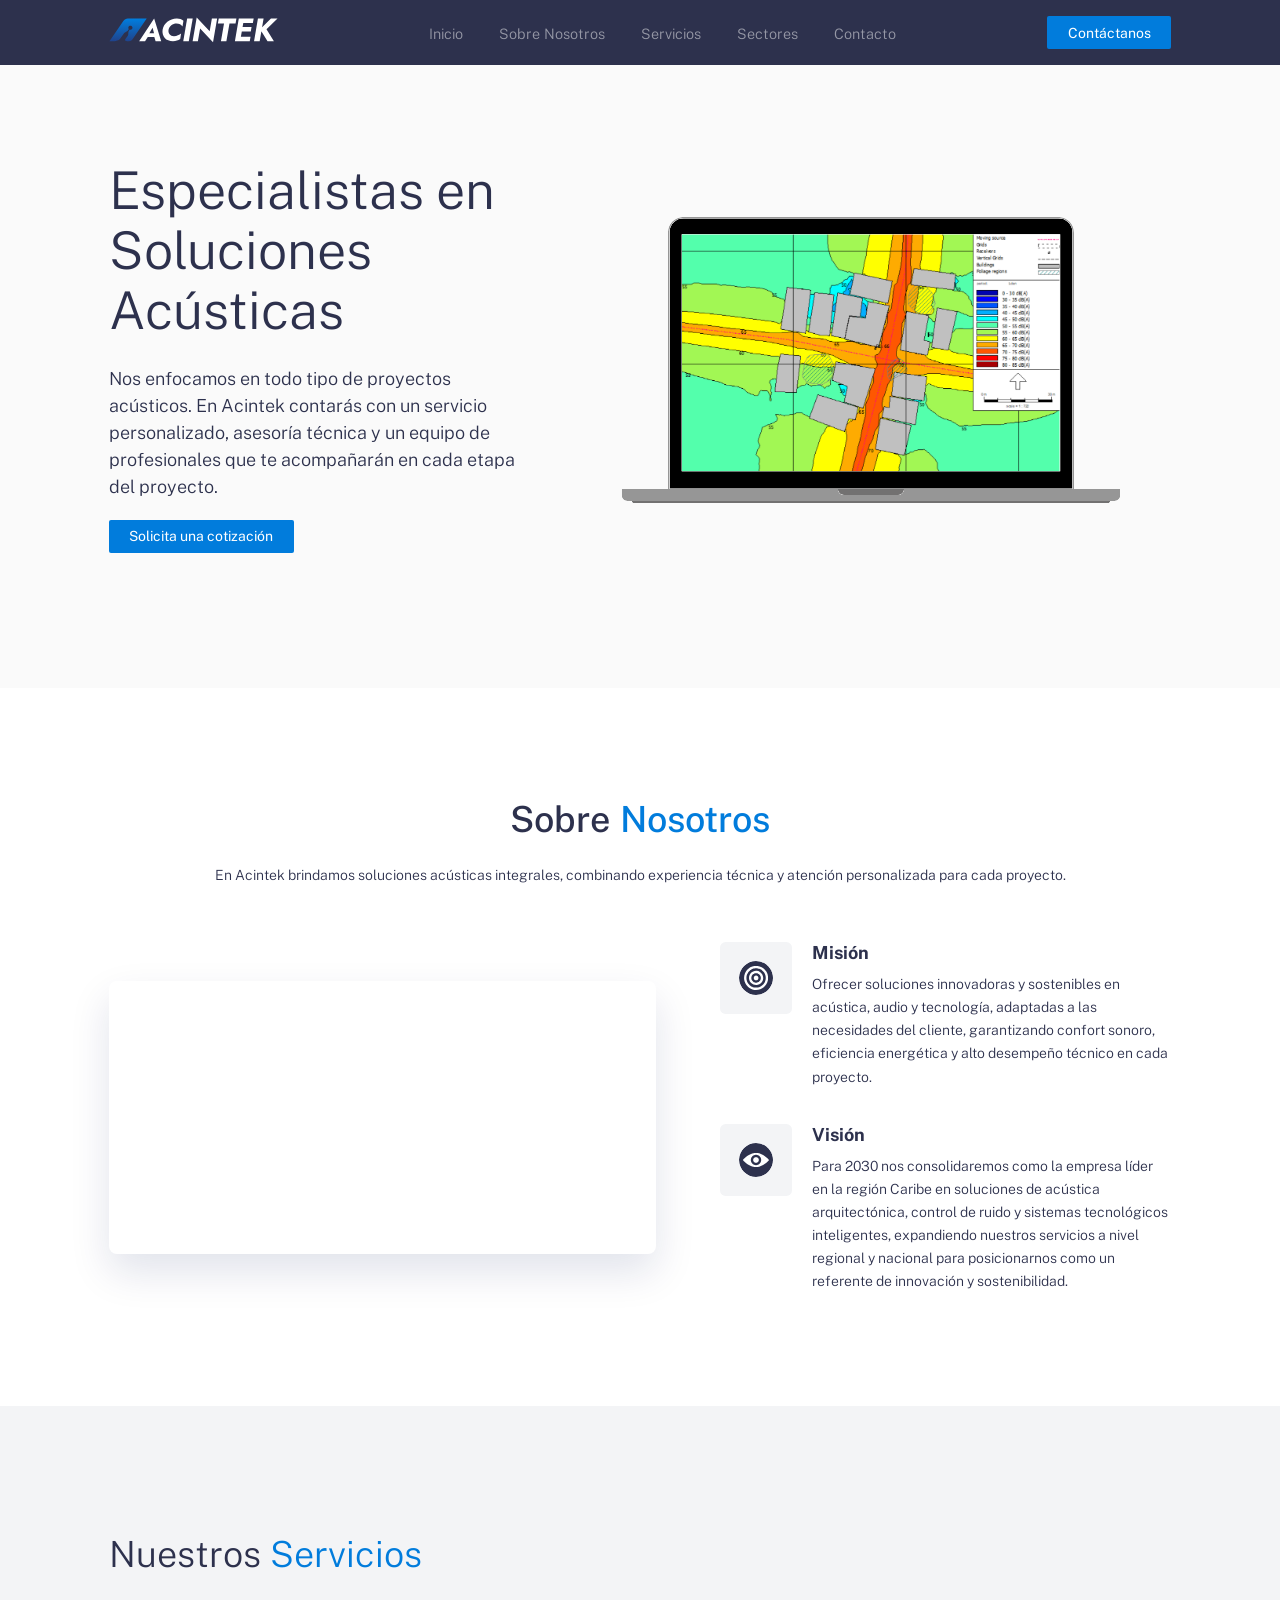
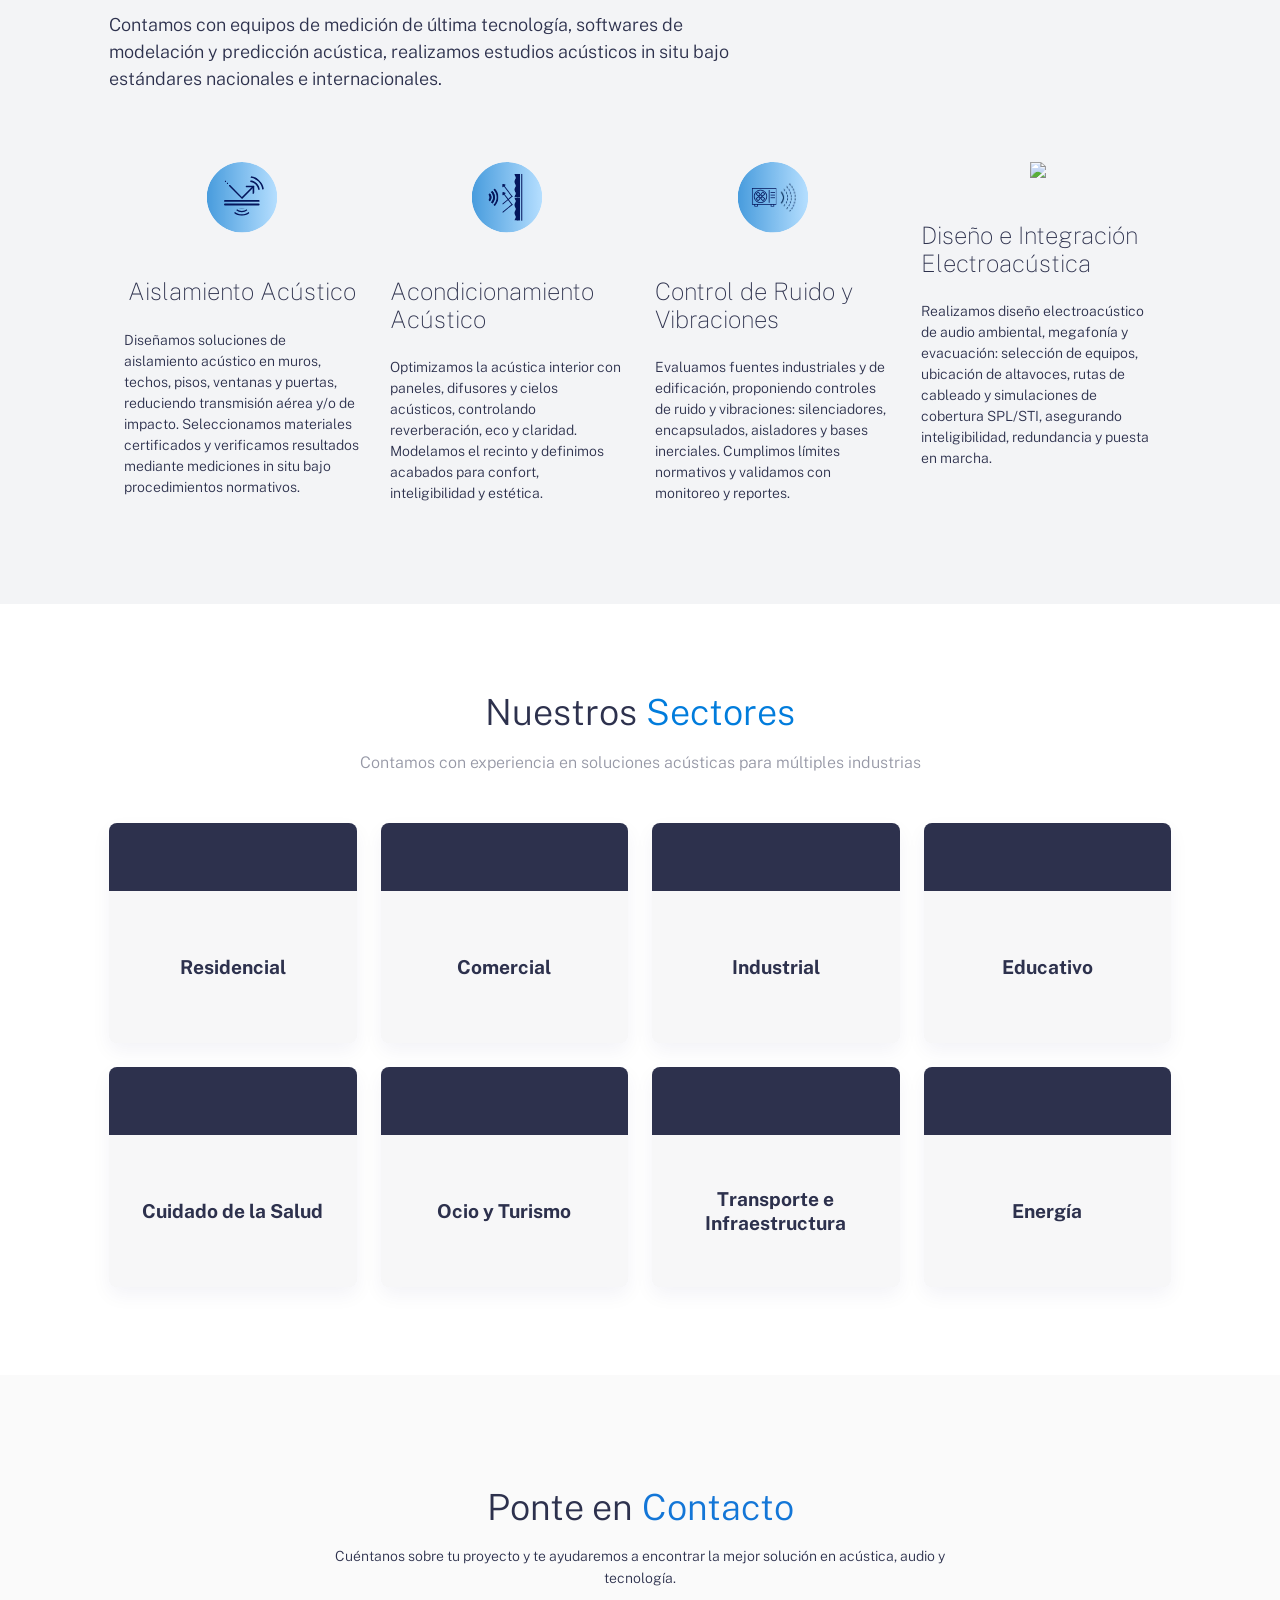
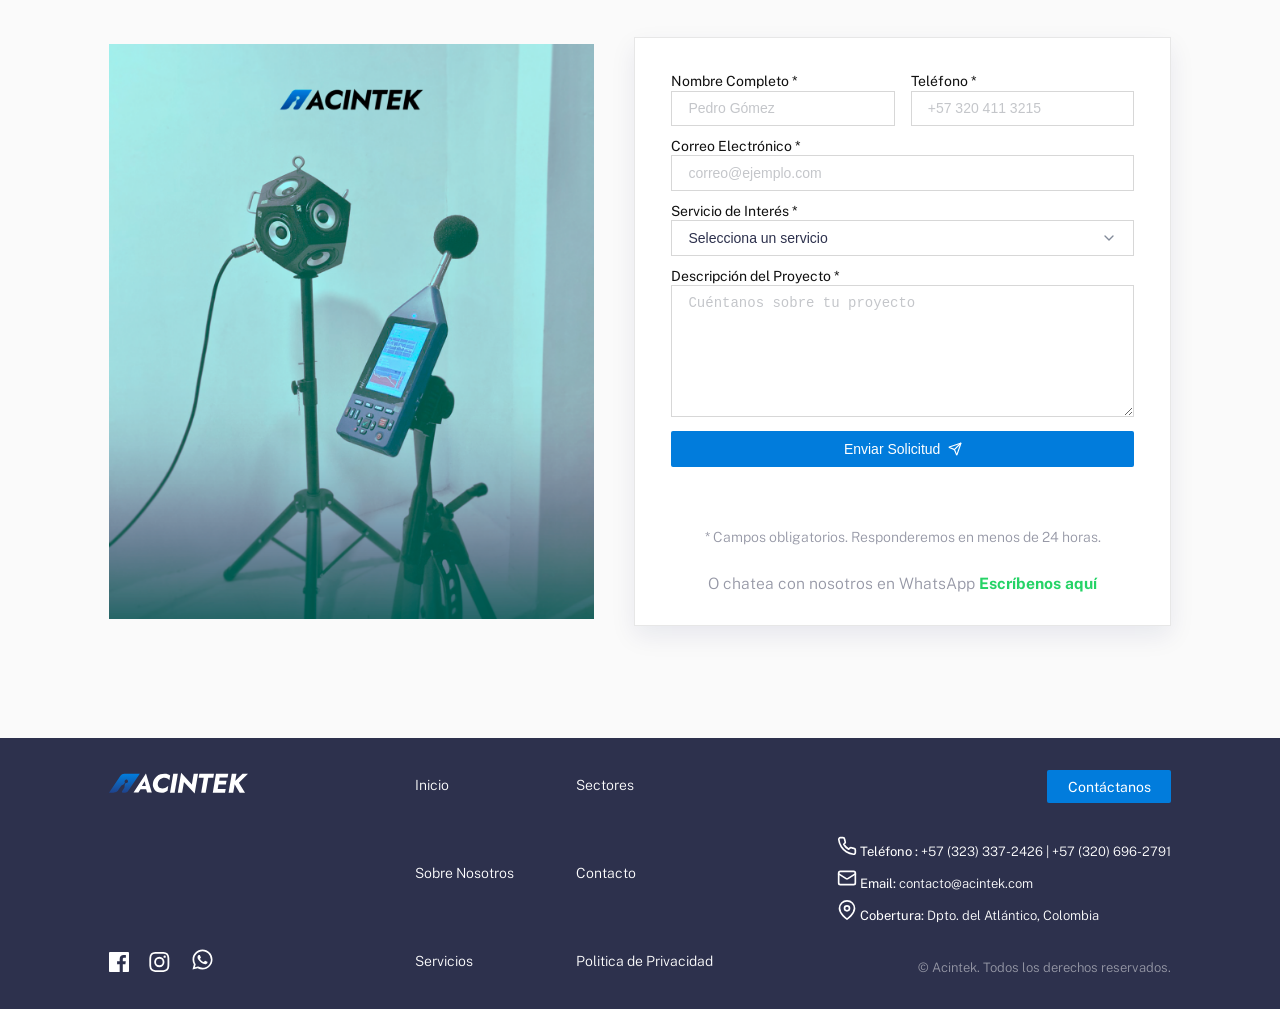
==== index.html @ 9adf6e3b "Initial commit via Netlify" ====
<!DOCTYPE html>
<html lang="en">
  <head>
    <meta charset="UTF-8" />
    <meta name="viewport" content="width=device-width, initial-scale=1.0" />
    <!-- displays site properly based on user's device -->

    <link
      rel="icon"
      type="image/png"
      sizes="32x32"
      href="./images/isotipo-acintek.svg"
    />
    <link
      href="https://fonts.googleapis.com/css2?family=Public+Sans:wght@300;400&display=swap"
      rel="stylesheet"
    />
    <link rel="stylesheet" href="app/scss/style.css" />

    <title>Acintek | Soluciones Acústicas, Electroacústicas y de Control de Ruido</title>
    <meta name="description" content="ACINTEK ofrece soluciones de aislamiento acústico, acondicionamiento acústico, control de ruido y vibraciones, diseño electroacústico y consultoría acústica.">
    <meta name="geo.placename" content="Barranquilla">
    <meta name="geo.region" content="CO-ATL">
    <meta name="keywords" content="Acústica, Barranquilla, Ruido, Reverberación, Sonido">
  </head>
  <body>
    <header class="header">
      <div class="overlay has-fade"></div>

      <nav class="header__nav">
        <div class="container container--pall flex flex-jc-sb flex-ai-c">
          <a href="#" class="header__logo">
            <img src="images/logotipo-acintek-neg-cropped.svg" alt="ACINTEK" />
          </a>

          <a id="btnHamburger" href="#" class="header__toggle hide-for-desktop">
            <span></span>
            <span></span>
            <span></span>
          </a>

          <div class="header__links hide-for-mobile">
            <a href="/ACINTEK-WEBSITE/index.html">Inicio</a>
            <a href="#about">Sobre Nosotros</a>
            <a href="#feature">Servicios</a>
            <a href="#sectors">Sectores</a>
            <a href="#contact">Contacto</a>
            <!--<a href="blog.html">Blog</a> -->
            
          </div>

          <a href="#contact" class="button header__cta hide-for-mobile"
            >Contáctanos</a
          >
        </div>
      </nav>

      <div class="header__menu has-fade">
        <a href="/ACINTEK-WEBSITE/index.html">Inicio</a>
        <a href="#about">Sobre Nosotros</a>
        <a href="#feature">Servicios</a>
        <a href="#sectors">Sectores</a>
        <a href="#contact">Contacto</a>
        <!--<a href="blog.html">Blog</a> -->
        
      </div>
    </header>

    <section id="hero" class="hero">
      <div class="container">
        <div class="hero__image">
          <!--<img class="hero__bg-mobile" src="images/bg-intro-mobile.svg" alt="Hero Background Mobile" /> -->
          <img class="hero__mockups" src="images/noise-map-laptop.svg" alt="Product Mockups" />
          <!--<img class="hero__bg-desktop" src="images/bg-intro-desktop.svg" alt="Hero Background Desktop" /> -->
          
        </div>

        <div class="hero__text container--pall">
          <h1>Especialistas en Soluciones Acústicas</h1>
          <p>
            Nos enfocamos en todo tipo de proyectos acústicos. En Acintek contarás con un servicio personalizado, 
            asesoría técnica y un equipo de profesionales que te acompañarán en cada etapa del proyecto. 
          </p>
          <a href="#contact" class="button hero__cta">Solicita una cotización</a>
        </div>
      </div>
    </section>

    <section id="about" class="about">
      <div class="container container--pall">
        
        <div class="about__header">
          <h2 class="about__title">
            Sobre <span>Nosotros</span>
          </h2>
          <p class="about__intro">
            En Acintek brindamos soluciones acústicas integrales, combinando
            experiencia técnica y atención personalizada para cada proyecto.
          </p>
        </div>

        <div class="about__content">
          <div class="about__image">
            <video autoplay muted loop playsinline>
              <source src="images/about-video.mp4" type="video/mp4" />
              <img src="images/about-image.svg" alt="Sobre Nosotros" />
            </video>
          </div>

          <div class="about__text">
            <div class="about__items">
              <div class="about__item">
                <div class="about__icon">
                  <img src="images/mision-icon.svg" alt="Misión" />
                </div>
                <div class="about__info">
                  <div class="about__item-title">Misión</div>
                  <div class="about__desc">
                    Ofrecer soluciones innovadoras y sostenibles en acústica, audio y tecnología,
                    adaptadas a las necesidades del cliente, garantizando confort sonoro,
                    eficiencia energética y alto desempeño técnico en cada proyecto.
                  </div>
                </div>
              </div>

              <div class="about__item">
                <div class="about__icon">
                  <img src="images/vision-icon.svg" alt="Visión" />
                </div>
                <div class="about__info">
                  <div class="about__item-title">Visión</div>
                  <div class="about__desc">
                    Para 2030 nos consolidaremos como la empresa líder en la región Caribe
                    en soluciones de acústica arquitectónica, control de ruido y sistemas
                    tecnológicos inteligentes, expandiendo nuestros servicios a nivel regional
                    y nacional para posicionarnos como un referente de innovación y sostenibilidad.
                  </div>
                </div>
              </div>
            </div>
          </div>
        </div>
      </div>
    </section>

    <section id="feature" class="feature">
      <div class="feature__content container container--pall">
        <div class="feature__intro">
          <h2>Nuestros <span>Servicios</span></h2>
          <p>
            Contamos con equipos de medición de última tecnología, softwares de modelación y predicción acústica, 
            realizamos estudios acústicos in situ bajo estándares nacionales e internacionales.
          </p>
        </div>

        <div class="feature__grid">
          <div class="feature__item">
            <div class="feature__icon">
              <img src="images/building-acoustics-icon.svg" />
            </div>
            <div class="feature__title">Aislamiento Acústico</div>
            <div class="feature__description">
              Diseñamos soluciones de aislamiento acústico en muros, techos, pisos, ventanas y puertas, 
              reduciendo transmisión aérea y/o de impacto. 
              Seleccionamos materiales certificados y verificamos resultados mediante mediciones in situ bajo procedimientos normativos.
            </div>
          </div>

          <div class="feature__item">
            <div class="feature__icon">
              <img src="images/room-acoustics-icon.svg" />
            </div>
            <div class="feature__title">Acondicionamiento Acústico</div>
            <div class="feature__description">
              Optimizamos la acústica interior con paneles, difusores y cielos acústicos, controlando reverberación, eco y claridad. 
              Modelamos el recinto y definimos acabados para confort, inteligibilidad y estética.
            </div>
          </div>

          <div class="feature__item">
            <div class="feature__icon">
              <img src="images/noise-control-icon.svg" />
            </div>
            <div class="feature__title">Control de Ruido y Vibraciones</div>
            <div class="feature__description">
              Evaluamos fuentes industriales y de edificación, proponiendo controles de ruido y vibraciones: silenciadores, 
              encapsulados, aisladores y bases inerciales. 
              Cumplimos límites normativos y validamos con monitoreo y reportes.
            </div>
          </div>

          <div class="feature__item">
            <div class="feature__icon"><img src="images/Electroacoustical-icon.svg" /></div>
            <div class="feature__title">Diseño e Integración Electroacústica</div>
            <div class="feature__description">
              Realizamos diseño electroacústico de audio ambiental, megafonía y evacuación: selección de equipos, ubicación de altavoces, 
              rutas de cableado y simulaciones de cobertura SPL/STI, asegurando inteligibilidad, redundancia y puesta en marcha.
            </div>
          </div>
        </div>
      </div>
    </section>

    <section id="sectors" class="sectors">
      <div class="sectors__content container container--pall">
        <div class="sectors__header">
          <h2>Nuestros <span>Sectores</span></h2>
          <p>Contamos con experiencia en soluciones acústicas para múltiples industrias</p>
        </div>

        <div class="sectors__list">
          <a href="sectors/residencial.html" class="sectors__item">
            <div class="sectors__top">
              <span class="sectors__top-title">Residencial</span>
            </div>
            <div class="sectors__body">
              <h3 class="sectors__name">Residencial</h3>
              <p class="sectors__desc">
                Soluciones de aislamiento, acondicionamiento acústico y confort sonoro para viviendas y espacios residenciales.
              </p>
            </div>
          </a>

          <a href="sectors/comercial.html" class="sectors__item">
            <div class="sectors__top">
              <span class="sectors__top-title">Comercial</span>
            </div>
            <div class="sectors__body">
              <h3 class="sectors__name">Comercial</h3>
              <p class="sectors__desc">
                Diseño y optimización acústica para oficinas, locales y espacios comerciales con enfoque funcional y estético.
              </p>
            </div>
          </a>

          <a href="sectors/industrial.html" class="sectors__item">
            <div class="sectors__top">
              <span class="sectors__top-title">Industrial</span>
            </div>
            <div class="sectors__body">
              <h3 class="sectors__name">Industrial</h3>
              <p class="sectors__desc">
                Control de ruido, aislamiento y soluciones técnicas para plantas, maquinaria y entornos de operación industrial.
              </p>
            </div>
          </a>

          <a href="sectors/educativo.html" class="sectors__item">
            <div class="sectors__top">
              <span class="sectors__top-title">Educativo</span>
            </div>
            <div class="sectors__body">
              <h3 class="sectors__name">Educativo</h3>
              <p class="sectors__desc">
                Mejoramos la inteligibilidad y el confort acústico en aulas, auditorios y entornos de aprendizaje.
              </p>
            </div>
          </a>

          <a href="sectors/salud.html" class="sectors__item">
            <div class="sectors__top">
              <span class="sectors__top-title">Cuidado de la Salud</span>
            </div>
            <div class="sectors__body">
              <h3 class="sectors__name">Cuidado de la Salud</h3>
              <p class="sectors__desc">
                Soluciones acústicas para hospitales, clínicas y consultorios, priorizando bienestar, privacidad y control del ruido.
              </p>
            </div>
          </a>

          <a href="sectors/ocio-turismo.html" class="sectors__item">
            <div class="sectors__top">
              <span class="sectors__top-title">Ocio y Turismo</span>
            </div>
            <div class="sectors__body">
              <h3 class="sectors__name">Ocio y Turismo</h3>
              <p class="sectors__desc">
                Diseño acústico para hoteles, restaurantes, bares y espacios recreativos que buscan una mejor experiencia sonora.
              </p>
            </div>
          </a>

          <a href="sectors/transporte.html" class="sectors__item">
            <div class="sectors__top">
              <span class="sectors__top-title">Transporte e Infraestructura</span>
            </div>
            <div class="sectors__body">
              <h3 class="sectors__name">Transporte e Infraestructura</h3>
              <p class="sectors__desc">
                Evaluación y mitigación acústica en proyectos viales, terminales, corredores logísticos e infraestructura urbana.
              </p>
            </div>
          </a>

          <a href="sectors/energia.html" class="sectors__item">
            <div class="sectors__top">
              <span class="sectors__top-title">Energía</span>
            </div>
            <div class="sectors__body">
              <h3 class="sectors__name">Energía</h3>
              <p class="sectors__desc">
                Control acústico y análisis técnico para plantas de generación, subestaciones y proyectos energéticos.
              </p>
            </div>
          </a>
        </div>
      </div>
    </section>
   

    <section class="articles hidden-maintenance">
      <div class="article__content container container--pall">
        <h2>Últimos Artículos</h2>
        <div class="article__grid">
          <a href="#" class="article__item">
            <div
              class="article__image"
              style="background-image: url('images/nor145-portrait.png')"
            ></div>
            <div class="article__text">
              <div class="article__author">Por Acintek</div>
              <div class="article__title">
                Conoce el Sonómetro Norsonic Nor145
              </div>
              <div class="article__description">
                El Norsonic Nor145 es un sonómetro integrador Clase 1, 
                orientado a campañas exigentes de monitoreo de...
              </div>
            </div>
          </a>

          <a href="#" class="article__item">
            <div
              class="article__image"
              style="background-image: url('images/image-restaurant.jpg')"
            ></div>
            <div class="article__text">
              <div class="article__author">By Wilson Hutton</div>
              <div class="article__title">
                Treat yourself without worrying about money
              </div>
              <div class="article__description">
                Our simple budgeting feature allows you to separate out your
                spending and set realistic limits each month. That means you …
              </div>
            </div>
          </a>

          <a href="#" class="article__item">
            <div
              class="article__image"
              style="background-image: url('images/image-plane.jpg')"
            ></div>
            <div class="article__text">
              <div class="article__author">By Wilson Hutton</div>
              <div class="article__title">
                Take your Easybank card wherever you go
              </div>
              <div class="article__description">
                We want you to enjoy your travels. This is why we don’t charge
                any fees on purchases while you’re abroad. We’ll even show you …
              </div>
            </div>
          </a>

          <a href="#" class="article__item">
            <div
              class="article__image"
              style="background-image: url('images/image-confetti.jpg')"
            ></div>
            <div class="article__text">
              <div class="article__author">By Claire Robinson</div>
              <div class="article__title">
                Our invite-only Beta accounts are now live!
              </div>
              <div class="article__description">
                After a lot of hard work by the whole team, we’re excited to
                launch our closed beta. It’s easy to request an invite through
                the site …
              </div>
            </div>
          </a>
        </div>
      </div>
    </section>

    <section id="contact" class="contact">
      <div class="contact__content container container--pall">
        <div class="contact__header">
          <h2>Ponte en <span>Contacto</span></h2>
          <p>
            Cuéntanos sobre tu proyecto y te ayudaremos a encontrar la mejor solución
            en acústica, audio y tecnología.
          </p>
        </div>

        <div class="contact__layout">
          <div class="contact__visual">
            <!-- Reemplaza el src por tu imagen real -->
            <img src="images/sonometro+dodecaedro.png" alt="Asesor ACINTEK" />
          </div>

          <div class="contact__card">
            <form id="contact-form" class="contact__form" >

              <input type="hidden" name="access_key" value="3b3a1395-ba0f-4187-b2bb-29a84d0bb438" />
              <input type="hidden" name="subject" value="Nuevo lead desde la web de ACINTEK" />
              <input type="hidden" name="from_name" value="Sitio web ACINTEK" />
              

              <!-- Honeypot anti-spam -->
              <input type="checkbox" name="botcheck" style="display: none;" tabindex="-1" autocomplete="off" />

              <div class="contact__row">
                <div class="contact__field">
                  <label for="contact-name">Nombre Completo <span>*</span></label>
                  <input
                    type="text"
                    id="contact-name"
                    name="name"
                    placeholder="Pedro Gómez"
                    required
                  />
                </div>

                <div class="contact__field">
                  <label for="contact-phone">Teléfono <span>*</span></label>
                  <input
                    type="tel"
                    id="contact-phone"
                    name="phone"
                    placeholder="+57 320 411 3215"
                    required
                  />
                </div>
              </div>

              <div class="contact__field">
                <label for="contact-email">Correo Electrónico <span>*</span></label>
                <input
                  type="email"
                  id="contact-email"
                  name="email"
                  placeholder="correo@ejemplo.com"
                  required
                />
              </div>

              <div class="contact__field">
                <label for="contact-service">Servicio de Interés <span>*</span></label>
                <select id="contact-service" name="service" required>
                  <option value="" selected disabled>Selecciona un servicio</option>
                  <option value="aislamiento-acustico">Aislamiento acústico</option>
                  <option value="acondicionamiento-acustico">Acondicionamiento acústico</option>
                  <option value="control-de-ruido">Control de Ruido</option>
                  <option value="diseno-electroacustico">Diseño Electroacústico</option>
                  <option value="consultoria-acustica">Consultoría Acústica</option>
                </select>
              </div>

              <div class="contact__field">
                <label for="contact-message">Descripción del Proyecto <span>*</span></label>
                <textarea
                  id="contact-message"
                  name="message"
                  rows="6"
                  placeholder="Cuéntanos sobre tu proyecto"
                  required
                ></textarea>
              </div>

              <button type="submit" class="button contact__button">
                <span>Enviar Solicitud</span>
                  <svg xmlns="http://www.w3.org/2000/svg" width="14" height="14" viewBox="0 0 24 24" 
                  fill="none" stroke="currentColor" stroke-width="2" stroke-linecap="round" stroke-linejoin="round" 
                  class="lucide lucide-send ml-2 h-5 w-5 group-hover:translate-x-1 transition-transform">
                  <path d="M14.536 21.686a.5.5 0 0 0 .937-.024l6.5-19a.496.496 0 0 0-.635-.635l-19 6.5a.5.5 0 0 0-.024.937l7.93 3.18a2 2 0 0 1 1.112 1.11z">
                  </path>
                  <path d="m21.854 2.147-10.94 10.939"></path>
                </svg>
              </button>
              <p id="contact-form-message" class="contact__form-message" aria-live="polite"></p>
              <p class="contact__note">
                * Campos obligatorios. Responderemos en menos de 24 horas.
              </p>
              <p class="contact__whatsapp">
                O chatea con nosotros en WhatsApp
                <a
                  href="https://wa.me/573233372426?text=Hola%20ACINTEK,%20quiero%20recibir%20informaci%C3%B3n%20sobre%20sus%20servicios."
                  target="_blank"
                  rel="noopener noreferrer"
                >
                  Escríbenos aquí
                </a>
              </p>
            </form>
          </div>
        </div>
      </div>
    </section>

    <footer class="footer">
      <div class="container">
        <a class="footer__logo" href="#" data-home-link>
          <img src="images/logotipo-acintek-neg.svg" />
        </a>

        <div class="footer__social">
          <a href="https://www.facebook.com/profile.php?id=61588339950031" target="_blank" rel="noopener noreferrer">
            <svg xmlns="http://www.w3.org/2000/svg" width="20" height="20">
              <title>Facebook</title>
              <path
                fill="#FFF"
                d="M18.896 0H1.104C.494 0 0 .494 0 1.104v17.793C0 19.506.494 20 1.104 20h9.58v-7.745H8.076V9.237h2.606V7.01c0-2.583 1.578-3.99 3.883-3.99 1.104 0 2.052.082 2.329.119v2.7h-1.598c-1.254 0-1.496.597-1.496 1.47v1.928h2.989l-.39 3.018h-2.6V20h5.098c.608 0 1.102-.494 1.102-1.104V1.104C20 .494 19.506 0 18.896 0z"
              />
            </svg>
          </a>
         
          <a href="https://www.instagram.com/acintek/?utm_source=ig_web_button_share_sheet" target="_blank" rel="noopener noreferrer">
            <svg xmlns="http://www.w3.org/2000/svg" width="21" height="20">
              <title>Instagram</title>
              <path
                fill="#FFF"
                d="M10.333 1.802c2.67 0 2.987.01 4.042.059 2.71.123 3.976 1.409 4.1 4.099.048 1.054.057 1.37.057 4.04 0 2.672-.01 2.988-.058 4.042-.124 2.687-1.386 3.975-4.099 4.099-1.055.048-1.37.058-4.042.058-2.67 0-2.986-.01-4.04-.058-2.717-.124-3.976-1.416-4.1-4.1-.048-1.054-.058-1.37-.058-4.041 0-2.67.01-2.986.058-4.04.124-2.69 1.387-3.977 4.1-4.1 1.054-.048 1.37-.058 4.04-.058zm0-1.802C7.618 0 7.278.012 6.211.06 2.579.227.56 2.242.394 5.877.345 6.944.334 7.284.334 10s.011 3.057.06 4.123c.166 3.632 2.181 5.65 5.816 5.817 1.068.048 1.408.06 4.123.06 2.716 0 3.057-.012 4.124-.06 3.628-.167 5.651-2.182 5.816-5.817.049-1.066.06-1.407.06-4.123s-.011-3.056-.06-4.122C20.11 2.249 18.093.228 14.458.06 13.39.01 13.049 0 10.333 0zm0 4.865a5.135 5.135 0 100 10.27 5.135 5.135 0 000-10.27zm0 8.468a3.333 3.333 0 110-6.666 3.333 3.333 0 010 6.666zm5.339-9.87a1.2 1.2 0 10-.001 2.4 1.2 1.2 0 000-2.4z"
              />
            </svg>
          </a>

          <a href="https://wa.me/573233372426?text=Hola%20ACINTEK,%20quiero%20recibir%20informaci%C3%B3n%20sobre%20sus%20servicios." target="_blank" rel="noopener noreferrer">
            <svg xmlns="http://www.w3.org/2000/svg" width="25" height="25" viewBox="0 0 32 32">
              <title>WhatsApp</title>
              <path
                fill="#FFF"
                d="M16.01 3.2c-7.07 0-12.8 5.73-12.8 12.8 0 2.26.59 4.47 1.72 6.42L3.2 28.8l6.55-1.69a12.75 12.75 0 0 0 6.25 1.6h.01c7.06 0 12.79-5.73 12.79-12.8S23.08 3.2 16.01 3.2zm0 23.39h-.01a10.6 10.6 0 0 1-5.4-1.48l-.39-.23-3.89 1 .99-3.79-.25-.39a10.59 10.59 0 0 1-1.63-5.68c0-5.87 4.77-10.64 10.64-10.64 2.84 0 5.51 1.11 7.52 3.12a10.56 10.56 0 0 1 3.11 7.52c0 5.87-4.77 10.64-10.63 10.64zm5.81-7.94c-.32-.16-1.88-.93-2.17-1.04-.29-.1-.5-.16-.71.16-.21.31-.81 1.04-1 1.25-.18.21-.37.24-.69.08-.32-.16-1.34-.49-2.55-1.56-.94-.84-1.58-1.87-1.76-2.19-.18-.31-.02-.48.14-.64.14-.14.32-.37.48-.55.16-.18.21-.31.32-.52.1-.21.05-.39-.03-.55-.08-.16-.71-1.72-.98-2.35-.26-.63-.52-.54-.71-.55h-.61c-.21 0-.55.08-.84.39-.29.31-1.1 1.08-1.1 2.63 0 1.55 1.13 3.05 1.29 3.26.16.21 2.22 3.39 5.37 4.76.75.32 1.33.51 1.79.66.76.24 1.45.21 2 .13.61-.09 1.88-.77 2.14-1.51.26-.74.26-1.38.18-1.51-.08-.13-.29-.21-.61-.37z"
              />
            </svg>
          </a>
        </div>

        <div class="footer__links col1">
          <a href="#hero">Inicio</a>
          <a href="#about">Sobre Nosotros</a>
          <a href="#feature">Servicios</a>
          
          <!--<a href="#">Blog</a>-->
        </div>

        <div class="footer__links col2">
          
          <a href="#sectors">Sectores</a>
          <a href="#contact">Contacto</a>
          <a href="politica-privacidad.html">Politica de Privacidad</a>
        </div>

        <div class="footer__cta">
          <a href="#contact" class="button">Contáctanos</a>
          <div class="footer__contact-info">
            <p>
              <svg xmlns="http://www.w3.org/2000/svg" width="20" height="20" viewBox="0 0 24 24" fill="none" stroke="currentColor" stroke-width="2" stroke-linecap="round" stroke-linejoin="round">
                <path d="M22 16.92v3a2 2 0 0 1-2.18 2 19.79 19.79 0 0 1-8.63-3.07 19.5 19.5 0 0 1-6-6 19.79 19.79 0 0 1-3.07-8.67A2 2 0 0 1 4.11 2h3a2 2 0 0 1 2 1.72 12.84 12.84 0 0 0 .7 2.81 2 2 0 0 1-.45 2.11L8.09 9.91a16 16 0 0 0 6 6l1.27-1.27a2 2 0 0 1 2.11-.45 12.84 12.84 0 0 0 2.81.7A2 2 0 0 1 22 16.92z"/>
              </svg>
              <strong>Teléfono :</strong> +57 (323) 337-2426 | +57 (320) 696-2791
            </p>
            <p>
              <svg xmlns="http://www.w3.org/2000/svg" width="20" height="20" viewBox="0 0 24 24" fill="none" stroke="currentColor" stroke-width="2" stroke-linecap="round" stroke-linejoin="round">
                <rect x="2" y="4" width="20" height="16" rx="2"/>
                <path d="m22 7-8.97 5.7a1.94 1.94 0 0 1-2.06 0L2 7"/>
              </svg>
              <strong>Email:</strong> contacto@acintek.com
            </p>
            <p>
              <svg xmlns="http://www.w3.org/2000/svg" width="20" height="20" viewBox="0 0 24 24" fill="none" stroke="currentColor" stroke-width="2" stroke-linecap="round" stroke-linejoin="round">
                <path d="M21 10c0 7-9 13-9 13s-9-6-9-13a9 9 0 0 1 18 0z"/>
                <circle cx="12" cy="10" r="3"/>
              </svg>
              <strong>Cobertura:</strong> Dpto. del Atlántico, Colombia
            </p>
          </div>
        </div>

        <div class="footer__copyright">
          &copy; Acintek. Todos los derechos reservados.
        </div>
      </div>
      
    </footer>

    <script src="app/js/script.js"></script>
    <button class="back-to-top" aria-label="Volver arriba" title="Volver arriba">
      <svg width="18" height="18" viewBox="0 0 24 24" fill="none" xmlns="http://www.w3.org/2000/svg" aria-hidden="true">
        <path d="M12 4L12 20" stroke="#111" stroke-width="2" stroke-linecap="round" stroke-linejoin="round"/>
        <path d="M6 10L12 4L18 10" stroke="#111" stroke-width="2" stroke-linecap="round" stroke-linejoin="round"/>
      </svg>
    </button>
  </body>
</html>
---- app/scss/style.css ----
.has-fade {
  visibility: hidden;
}

@keyframes fade-in {
  from {
    visibility: hidden;
    opacity: 0;
  }
  1% {
    visibility: visible;
    opacity: 0;
  }
  to {
    visibility: visible;
    opacity: 1;
  }
}
.fade-in {
  animation: fade-in 200ms ease-in-out forwards;
}

@keyframes fade-out {
  from {
    visibility: visible;
    opacity: 1;
  }
  99% {
    visibility: visible;
    opacity: 0;
  }
  to {
    visibility: hidden;
    opacity: 0;
  }
}
.fade-out {
  animation: fade-out 200ms ease-in-out forwards;
}

html {
  font-size: 100%;
  box-sizing: border-box;
}

*,
*::before,
*::after {
  box-sizing: inherit;
}

body {
  margin: 0;
  padding: 0;
  font-family: "Public Sans", sans-serif;
  font-size: 0.875rem;
  font-weight: 300;
  color: hsl(233, 26%, 24%);
  line-height: 1.3;
  overflow-x: hidden;
}
@media (min-width: 64em) {
  body {
    font-size: 1.125rem;
  }
}
body.noscroll {
  overflow: hidden;
}

h1,
h2,
h3 {
  font-weight: 300;
  line-height: 1.15;
  color: hsl(233, 26%, 24%);
  margin-top: 0px;
}

h1 {
  font-size: 2.31rem;
  margin-bottom: 1.5rem;
}
@media (min-width: 64em) {
  h1 {
    font-size: 3.25rem;
  }
}

h2 {
  font-size: 1.875rem;
  margin-bottom: 1.5625rem;
}
@media (min-width: 64em) {
  h2 {
    font-size: 2.25rem;
    margin-bottom: 2.25rem;
  }
}

p {
  line-height: 1.5;
  margin-bottom: 1.25rem;
}

a,
a:visited,
a:hover {
  text-decoration: none;
}

.container {
  max-width: 69.375rem;
  margin: 0 auto;
}
.container--pall {
  padding-top: 1.5rem;
  padding-right: 1.5rem;
  padding-bottom: 1.975rem;
  padding-left: 1.5rem;
}
@media (min-width: 64em) {
  .container--pall {
    padding-top: 4rem;
    padding-bottom: 4rem;
  }
}
.container--py {
  padding-top: 4.375rem;
  padding-bottom: 4.375rem;
}
@media (min-width: 64em) {
  .container--py {
    padding-top: 6rem;
    padding-bottom: 6rem;
  }
}
.container--px {
  padding-right: 1.5rem;
  padding-left: 1.5rem;
}
.container--pt {
  padding-top: 4.375rem;
}
@media (min-width: 64em) {
  .container--pt {
    padding-top: 6rem;
  }
}
.container--pr {
  padding-right: 1.5rem;
}
.container--pb {
  padding-bottom: 4.375rem;
}
@media (min-width: 64em) {
  .container--pb {
    padding-bottom: 6rem;
  }
}
.container--pl {
  padding-left: 1.5rem;
}

.flex {
  display: flex;
}
.flex-jc-sb {
  justify-content: space-between;
}
.flex-jc-c {
  justify-content: center;
}
.flex-ai-c {
  align-items: center;
}

button,
.button {
  position: relative;
  display: inline-block;
  padding: 0.475rem 1.275rem;
  background-image: linear-gradient(to right, rgb(1, 124, 220), rgb(1, 124, 220));
  border: 0;
  border-radius: 2px;
  cursor: pointer;
  color: hsl(0, 0%, 100%);
  font-weight: 400;
  font-size: 0.875rem;
  transition: opacity 300ms ease-in-out;
  overflow: hidden;
}
button::before,
.button::before {
  content: "";
  position: absolute;
  top: 0;
  right: 0;
  bottom: 0;
  left: 0;
  background-color: rgba(255, 255, 255, 0.25);
  opacity: 0;
  transition: opacity 150ms ease-in-out;
}
button:hover::before,
.button:hover::before {
  opacity: 1;
}

@media (max-width: 63.9375em) {
  .hide-for-mobile {
    display: none;
  }
}

.back-to-top {
  position: fixed;
  right: 1.25rem;
  bottom: 1.25rem;
  width: 48px;
  height: 48px;
  border-radius: 6px;
  background-color: hsl(220, 16%, 96%);
  display: inline-flex;
  align-items: center;
  justify-content: center;
  box-shadow: 0 12px 30px rgba(5, 22, 92, 0.12);
  border: 0;
  cursor: pointer;
  opacity: 0;
  transform: translateY(12px);
  transition: opacity 220ms ease-in-out, transform 220ms ease-in-out;
  z-index: 11000;
}
.back-to-top svg {
  display: block;
}
.back-to-top:hover {
  transform: translateY(8px);
}

.back-to-top--visible {
  opacity: 1;
  transform: translateY(0);
}

@media (min-width: 64em) {
  .hide-for-desktop {
    display: none;
  }
}

.header {
  overflow: visible;
}
.header__nav {
  position: fixed;
  top: 0;
  width: 100%;
  background-color: hsl(233, 26%, 24%);
  z-index: 9999;
}
.header.open .header__toggle > span:first-child {
  transform: rotate(45deg);
}
.header.open .header__toggle > span:nth-child(2) {
  opacity: 0;
}
.header.open .header__toggle > span:last-child {
  transform: rotate(-45deg);
}
.header .overlay {
  opacity: 0;
  position: fixed;
  top: 0px;
  right: 0px;
  bottom: 0px;
  left: 0px;
  background-image: linear-gradient(hsl(233, 26%, 24%), transparent);
  z-index: 9000;
}
.header nav {
  padding-top: 1rem;
  padding-bottom: 1rem;
}
.header nav .container {
  padding-top: 0;
  padding-bottom: 0;
  padding-left: 1.5rem;
  padding-right: 1.5rem;
}
.header__logo img {
  width: 10.575rem;
  height: 1.65rem;
}
.header__toggle > span {
  display: block;
  width: 26px;
  height: 2px;
  background-color: hsl(0, 0%, 100%);
  transition: all 300ms ease-in-out;
  transform-origin: 3px 1px;
}
.header__toggle > span:not(:last-child) {
  margin-bottom: 5px;
}
.header__menu {
  position: absolute;
  width: calc(100% - 3rem);
  left: 50%;
  transform: translateX(-50%);
  background: hsl(0, 0%, 100%);
  margin-top: 5rem;
  padding: 1.725rem;
  border-radius: 5px;
  z-index: 10001;
}
.header__menu a {
  display: block;
  padding: 0.625rem;
  color: hsl(233, 26%, 24%);
  text-align: center;
}
.header__links a {
  position: relative;
  font-size: 0.9rem;
  color: hsl(233, 8%, 62%);
  transition: color 300ms ease-in-out;
}
.header__links a:not(:last-child) {
  margin-right: 32px;
}
.header__links a::before {
  content: "";
  display: block;
  position: absolute;
  height: 5px;
  left: 0;
  right: 0;
  bottom: -23px;
  background: linear-gradient(to right, rgb(1, 124, 220), rgb(182, 223, 255));
  opacity: 0;
  transition: opacity 300ms ease-in-out;
}
.header__links a:hover {
  color: hsl(0, 0%, 100%);
}
.header__links a:hover::before {
  opacity: 1;
}

.hero {
  background-color: hsl(0, 0%, 98%);
  padding-top: 2rem;
}
@media (min-width: 64em) {
  .hero .container {
    display: flex;
    align-items: center;
  }
}
.hero__image {
  position: relative;
  min-height: 19.5rem;
  overflow: hidden;
}
@media (min-width: 40em) {
  .hero__image {
    min-height: 25rem;
  }
}
@media (min-width: 64em) {
  .hero__image {
    flex: 3;
    order: 2;
    height: 41rem;
  }
}
.hero__image img {
  position: absolute;
  width: 90%;
  height: 80%;
  object-fit: scale-down;
  object-position: center;
}
.hero__bg-mobile {
  display: block;
}
@media (min-width: 64em) {
  .hero__bg-mobile {
    display: none;
  }
}
.hero__bg-desktop {
  display: none;
}
@media (min-width: 64em) {
  .hero__bg-desktop {
    display: block;
  }
}
.hero__mockups {
  position: absolute;
  width: 93%;
  height: 100%;
  bottom: 0;
  left: 50%;
  transform: translateX(-50%);
  object-fit: contain;
}
@media (min-width: 40em) {
  .hero__mockups {
    width: 52%;
  }
}
@media (min-width: 64em) {
  .hero__mockups {
    width: 94%;
    height: auto;
    bottom: auto;
    top: 50%;
    transform: translateX(-50%) translateY(-50%);
    left: 50%;
  }
}
.hero__text {
  text-align: center;
}
@media (min-width: 64em) {
  .hero__text {
    flex: 2;
    order: 1;
    text-align: left;
  }
}

.about {
  background: hsl(0, 0%, 100%);
  padding-top: 3rem;
  padding-bottom: 3rem;
}
.about__header {
  max-width: 980px;
  margin: 0 auto 3.5rem;
  text-align: center;
}
.about__title {
  margin: 0 0 1.5rem;
  font-size: 2.25rem;
  font-weight: 500;
  line-height: 1.1;
  color: hsl(233, 26%, 24%);
}
.about__title span {
  color: rgb(1, 124, 220);
}
.about__intro {
  max-width: 860px;
  margin: 0 auto;
  font-size: 0.875rem;
  line-height: 1.6;
  color: hsl(233, 26%, 24%);
}
.about__content {
  display: grid;
  grid-template-columns: 1fr;
  gap: 2.5rem;
  align-items: center;
}
@media (min-width: 64em) {
  .about__content {
    grid-template-columns: minmax(0, 1.15fr) minmax(0, 0.95fr);
    gap: 4rem;
  }
}
.about__image {
  width: 100%;
}
.about__image video,
.about__image img {
  width: 100%;
  height: auto;
  display: block;
  border-radius: 0.5rem;
  object-fit: cover;
  box-shadow: 0 18px 40px rgba(5, 22, 92, 0.12);
}
.about__text {
  width: 100%;
}
.about__items {
  display: flex;
  flex-direction: column;
  gap: 2.2rem;
}
.about__item {
  display: grid;
  grid-template-columns: 72px 1fr;
  gap: 1.25rem;
  align-items: start;
}
@media (max-width: 39.9375em) {
  .about__item {
    grid-template-columns: 60px 1fr;
    gap: 1rem;
  }
}
.about__icon {
  width: 72px;
  height: 72px;
  border-radius: 0.35rem;
  background: #f3f4f6;
  display: flex;
  align-items: center;
  justify-content: center;
  flex-shrink: 0;
}
.about__icon img {
  width: 34px;
  height: 34px;
  object-fit: contain;
}
@media (max-width: 39.9375em) {
  .about__icon {
    width: 60px;
    height: 60px;
  }
  .about__icon img {
    width: 28px;
    height: 28px;
  }
}
.about__info {
  display: flex;
  flex-direction: column;
  gap: 0.6rem;
}
.about__item-title {
  font-size: 1.125rem;
  font-weight: 700;
  line-height: 1.2;
  color: hsl(233, 26%, 24%);
  margin: 0;
}
.about__desc {
  margin: 0;
  font-size: 0.875rem;
  line-height: 1.65;
  color: hsl(233, 26%, 24%);
}

.feature {
  background-color: hsl(220, 16%, 96%);
  padding-top: 4rem;
  text-align: center;
  -webkit-hyphens: auto;
  -moz-hyphens: auto;
  hyphens: auto;
  text-justify: inter-word;
}
@media (min-width: 64em) {
  .feature {
    text-align: left;
  }
}
.feature p, .feature__description {
  -webkit-hyphens: auto;
  -moz-hyphens: auto;
  hyphens: auto;
}
.feature p::after, .feature__description::after {
  content: "";
  display: inline-block;
  width: 100%;
  height: 0;
}
.feature__intro {
  margin-bottom: 1.75rem;
}
.feature__intro span {
  color: rgb(1, 124, 220);
}
@media (min-width: 64em) {
  .feature__intro {
    width: 60%;
  }
}
@media (min-width: 40em) {
  .feature__grid {
    display: flex;
    flex-wrap: wrap;
  }
}
.feature__item {
  padding: 0.9375rem;
}
@media (min-width: 40em) {
  .feature__item {
    flex: 0 0 50%;
  }
}
@media (min-width: 64em) {
  .feature__item {
    flex: 1;
  }
}
.feature__icon {
  margin-bottom: 1.875rem;
  display: flex;
  justify-content: center;
}
@media (min-width: 64em) {
  .feature__icon {
    justify-content: center;
    margin-bottom: 2.75rem;
  }
}
.feature__title {
  display: grid;
  font-size: 1.25rem;
  justify-content: center;
  font-weight: 40;
  line-height: 1.15;
  color: hsl(233, 26%, 24%);
  margin-bottom: 1rem;
}
@media (min-width: 64em) {
  .feature__title {
    display: grid;
    font-size: 1.5rem;
    margin-bottom: 1.5rem;
    justify-content: center;
  }
}
.feature__description {
  font-size: 0.875rem;
  line-height: 1.5;
}

.sectors {
  background-color: hsl(0, 0%, 100%);
  padding: 4.375rem 0;
}
@media (min-width: 64em) {
  .sectors {
    padding: 1.5rem 0;
  }
}
.sectors__content {
  max-width: 69.375rem;
  margin: 0 auto;
}
.sectors__header {
  text-align: center;
  margin-bottom: 2.75rem;
}
@media (min-width: 64em) {
  .sectors__header {
    margin-bottom: 3rem;
  }
}
.sectors__header h2 {
  font-size: 1.875rem;
  color: hsl(233, 26%, 24%);
  margin-bottom: 1rem;
}
@media (min-width: 64em) {
  .sectors__header h2 {
    font-size: 2.25rem;
  }
}
.sectors__header h2 span {
  color: rgb(1, 124, 220);
}
.sectors__header p {
  color: hsl(233, 8%, 62%);
  font-size: 1rem;
  line-height: 1.6;
  max-width: 42rem;
  margin: 0 auto;
}
.sectors__list {
  display: grid;
  grid-template-columns: 1fr;
  gap: 1.25rem;
}
@media (min-width: 40em) {
  .sectors__list {
    grid-template-columns: repeat(2, 1fr);
  }
}
@media (min-width: 64em) {
  .sectors__list {
    grid-template-columns: repeat(4, 1fr);
    gap: 1.5rem;
  }
}
.sectors__item {
  display: grid;
  grid-template-rows: 4.25rem 9.5rem;
  background: #f7f7f8;
  border-radius: 0.5rem;
  overflow: hidden;
  text-decoration: none;
  box-shadow: 0 8px 20px rgba(5, 22, 92, 0.05);
  transition: transform 220ms ease, box-shadow 220ms ease;
}
.sectors__item:hover {
  transform: translateY(-3px);
  box-shadow: 0 14px 28px rgba(5, 22, 92, 0.1);
}
@media (max-width: 39.9375em) {
  .sectors__item {
    grid-template-rows: 4rem 6.75rem;
  }
}
.sectors__top {
  background: hsl(233, 26%, 24%);
  display: flex;
  align-items: center;
  justify-content: center;
  padding: 0 1rem;
}
.sectors__top-title {
  color: hsl(0, 0%, 100%);
  font-size: 1.25rem;
  font-weight: 700;
  line-height: 1.2;
  text-align: center;
  opacity: 0;
  transform: translateY(8px);
  transition: opacity 220ms ease, transform 220ms ease;
}
@media (max-width: 39.9375em) {
  .sectors__top-title {
    font-size: 1.05rem;
  }
}
.sectors__body {
  position: relative;
  background: #f7f7f8;
  padding: 1.1rem 1rem;
  display: flex;
  align-items: center;
  justify-content: center;
  text-align: center;
}
.sectors__name {
  margin: 0;
  color: hsl(233, 26%, 24%);
  font-size: 1.15rem;
  font-weight: 700;
  line-height: 1.25;
  transition: opacity 220ms ease, transform 220ms ease;
}
@media (min-width: 64em) {
  .sectors__name {
    font-size: 1.2rem;
  }
}
.sectors__desc {
  position: absolute;
  top: 1rem;
  left: 1rem;
  right: 1rem;
  bottom: 1rem;
  margin: 0;
  color: hsl(233, 26%, 24%);
  font-size: 0.875rem;
  line-height: 1.45;
  text-align: left;
  opacity: 0;
  transform: translateY(8px);
  transition: opacity 220ms ease, transform 220ms ease;
  display: -webkit-box;
  -webkit-box-orient: vertical;
  overflow: hidden;
}
@media (max-width: 39.9375em) {
  .sectors__desc {
    font-size: 0.9rem;
    -webkit-line-clamp: 3;
  }
}
.sectors__item:hover .sectors__top-title {
  opacity: 1;
  transform: translateY(0);
}
.sectors__item:hover .sectors__name {
  opacity: 0;
  transform: translateY(-8px);
}
.sectors__item:hover .sectors__desc {
  opacity: 1;
  transform: translateY(0);
}

.contact {
  background-color: hsl(0, 0%, 98%);
  padding: 4.375rem 0;
}
@media (min-width: 64em) {
  .contact {
    padding: 3rem 0;
  }
}
.contact__content {
  max-width: 69.375rem;
  margin: 0 auto;
}
.contact__header {
  text-align: center;
  margin-bottom: 2.5rem;
}
@media (min-width: 64em) {
  .contact__header {
    margin-bottom: 3rem;
  }
}
.contact__header h2 {
  margin: 0 0 1rem;
  font-size: 1.875rem;
  color: hsl(233, 26%, 24%);
}
@media (min-width: 64em) {
  .contact__header h2 {
    font-size: 2.25rem;
  }
}
.contact__header h2 span {
  color: #1376d7;
}
.contact__header p {
  max-width: 42rem;
  margin: 0 auto;
  color: hsl(233, 26%, 24%);
  font-size: 0.875rem;
  line-height: 1.6;
}
.contact__layout {
  display: grid;
  grid-template-columns: 1fr;
  gap: 2rem;
  align-items: center;
}
@media (min-width: 64em) {
  .contact__layout {
    grid-template-columns: minmax(0, 0.95fr) minmax(0, 1.05fr);
    gap: 2.5rem;
  }
}
.contact__visual {
  display: flex;
  align-items: center;
  justify-content: center;
  background: transparent;
  border: 0;
  box-shadow: none;
  padding: 0;
  min-height: 100%;
}
.contact__visual img {
  display: block;
  width: 100%;
  max-width: 31rem;
  height: auto;
  object-fit: contain;
  background: transparent;
  border: 0;
  box-shadow: none;
}
.contact__card {
  background: hsl(0, 0%, 100%);
  border: 1px solid #e7e7e7;
  box-shadow: 0 10px 24px rgba(5, 22, 92, 0.08);
  padding: 1.5rem;
}
@media (min-width: 40em) {
  .contact__card {
    padding: 2rem;
  }
}
@media (min-width: 64em) {
  .contact__card {
    padding: 2.125rem 2.25rem 1.875rem;
  }
}
.contact__form {
  display: flex;
  flex-direction: column;
  gap: 0.7rem;
}
.contact__row {
  display: grid;
  grid-template-columns: 1fr;
  gap: 1rem;
}
@media (min-width: 40em) {
  .contact__row {
    grid-template-columns: 1fr 1fr;
  }
}
.contact__field {
  display: flex;
  flex-direction: column;
  gap: 0rem;
}
.contact__field label {
  font-size: 0.875rem;
  font-weight: 400;
  color: #111111;
  line-height: 1.3;
}
.contact__field label span {
  color: #111111;
}
.contact__field input,
.contact__field select,
.contact__field textarea {
  width: 100%;
  border: 1px solid #d7d7d7;
  background: hsl(0, 0%, 100%);
  color: hsl(233, 26%, 24%);
  border-radius: 0;
  padding: 0.55rem 1rem;
  font-size: 0.875rem;
  outline: none;
  transition: border-color 200ms ease, box-shadow 200ms ease;
}
.contact__field input::placeholder,
.contact__field select::placeholder,
.contact__field textarea::placeholder {
  color: #c4c6ca;
}
.contact__field input:focus,
.contact__field select:focus,
.contact__field textarea:focus {
  border-color: #1376d7;
  box-shadow: 0 0 0 3px rgba(19, 118, 215, 0.1);
}
.contact__field select {
  appearance: none;
  background-image: url("data:image/svg+xml,%3Csvg xmlns='http://www.w3.org/2000/svg' width='18' height='18' viewBox='0 0 24 24' fill='none' stroke='%23828a99' stroke-width='2' stroke-linecap='round' stroke-linejoin='round'%3E%3Cpolyline points='6 9 12 15 18 9'%3E%3C/polyline%3E%3C/svg%3E");
  background-repeat: no-repeat;
  background-position: right 1rem center;
  background-size: 1rem;
  padding-right: 2.8rem;
  cursor: pointer;
}
.contact__field textarea {
  resize: vertical;
  min-height: 8.25rem;
}
.contact__button {
  margin-top: 0.15rem;
  width: 100%;
  border: 0;
  background: rgb(1, 124, 220);
  color: hsl(0, 0%, 100%);
  font-size: 0.875rem;
  font-weight: 400;
  line-height: 1;
  padding: 0.7rem 1rem;
  cursor: pointer;
  display: inline-flex;
  align-items: center;
  justify-content: center;
  gap: 0.45rem;
  transition: background 200ms ease, transform 200ms ease, box-shadow 200ms ease;
}
.contact__button:hover {
  transform: translateY(-1px);
}
.contact__button:active {
  transform: translateY(0);
}
.contact__button-icon {
  font-size: 1rem;
  line-height: 1;
}
.contact__note {
  margin: 0.35rem 0 0;
  text-align: center;
  color: hsl(233, 8%, 62%);
  font-size: 0.875rem;
  line-height: 1.5;
}
.contact__form-message {
  min-height: 1.5rem;
  margin: 0.5rem 0 0;
  text-align: center;
  font-size: 0.875rem;
  line-height: 1.4;
  opacity: 0;
  transition: opacity 200ms ease;
}
.contact__form-message.is-visible {
  opacity: 1;
}
.contact__form-message.is-success {
  color: hsl(233, 26%, 24%);
}
.contact__form-message.is-error {
  color: #c71e1e;
}
.contact__whatsapp {
  margin: 0.75rem 0 0;
  text-align: center;
  font-size: 0.98rem;
  line-height: 1.5;
  color: hsl(233, 8%, 62%);
}
.contact__whatsapp a {
  color: #25d366;
  font-weight: 700;
  text-decoration: none;
  transition: opacity 200ms ease;
}
.contact__whatsapp a:hover {
  opacity: 0.8;
  text-decoration: underline;
}

.articles {
  background-color: hsl(0, 0%, 98%);
}

.article__grid {
  display: grid;
  grid-template-columns: 1fr;
  gap: 1.875rem;
}
@media (min-width: 40em) {
  .article__grid {
    grid-template-columns: repeat(2, 1fr);
  }
}
@media (min-width: 64em) {
  .article__grid {
    grid-template-columns: repeat(4, 1fr);
  }
}
.article__item {
  border-radius: 0.3125rem;
  overflow: hidden;
  background-color: hsl(0, 0%, 100%);
  box-shadow: 0px 3px 12px rgba(0, 0, 0, 0.15);
  transition: all 150ms ease-in-out;
}
.article__item:hover {
  transform: scale(1.05);
}
.article__image {
  height: 12.5rem;
  background-size: cover;
  background-repeat: no-repeat;
  background-position: center center;
}
.article__text {
  padding: 1.875rem 1.875rem 2.5rem 1.875rem;
  color: hsl(233, 8%, 62%);
}
@media (min-width: 40em) {
  .article__text {
    padding: 1.875rem 1.5625rem;
  }
}
.article__author {
  font-size: 0.625rem;
  margin-bottom: 0.75rem;
}
.article__title {
  font-size: 1.0625rem;
  line-height: 1.2;
  color: hsl(233, 26%, 24%);
  margin-bottom: 0.5rem;
}
.article__description {
  font-size: 0.8125rem;
}

.blog-page {
  background-color: hsl(0, 0%, 100%);
  padding: 4.375rem 1.5rem;
}
@media (min-width: 64em) {
  .blog-page {
    padding: 6rem 1.5rem;
  }
}
.blog-page__header {
  text-align: center;
  margin-bottom: 3.75rem;
}
.blog-page__header h1 {
  color: hsl(233, 26%, 24%);
  font-size: 2.25rem;
  margin-bottom: 1rem;
}
@media (min-width: 64em) {
  .blog-page__header h1 {
    font-size: 2.75rem;
  }
}
.blog-page__header p {
  color: hsl(233, 8%, 62%);
  font-size: 1.125rem;
  max-width: 600px;
  margin: 0 auto;
}
.blog-page__grid {
  display: grid;
  grid-template-columns: 1fr;
  gap: 2rem;
}
@media (min-width: 40em) {
  .blog-page__grid {
    grid-template-columns: repeat(2, 1fr);
    gap: 2.5rem;
  }
}
@media (min-width: 64em) {
  .blog-page__grid {
    grid-template-columns: repeat(3, 1fr);
    gap: 2.5rem;
  }
}
.blog-page__card {
  display: flex;
  flex-direction: column;
  background-color: hsl(0, 0%, 100%);
  border-radius: 8px;
  overflow: hidden;
  box-shadow: 0 6px 20px rgba(5, 22, 92, 0.1);
  transition: all 300ms ease-in-out;
  text-decoration: none;
}
.blog-page__card:hover {
  transform: translateY(-8px);
  box-shadow: 0 12px 40px rgba(5, 22, 92, 0.15);
}
.blog-page__card-image {
  width: 100%;
  height: 250px;
  background-size: cover;
  background-position: center;
}
.blog-page__card-content {
  padding: 2rem;
  flex-grow: 1;
  display: flex;
  flex-direction: column;
}
.blog-page__card-meta {
  display: flex;
  align-items: center;
  gap: 1rem;
  margin-bottom: 1rem;
  font-size: 0.875rem;
}
.blog-page__author {
  color: hsl(233, 26%, 24%);
  font-weight: 400;
}
.blog-page__date {
  color: hsl(233, 8%, 62%);
}
.blog-page__card-title {
  color: hsl(233, 26%, 24%);
  font-size: 1.375rem;
  font-weight: 400;
  line-height: 1.3;
  margin-bottom: 0.75rem;
  flex-grow: 1;
}
@media (min-width: 64em) {
  .blog-page__card-title {
    font-size: 1.5rem;
  }
}
.blog-page__card-description {
  color: hsl(233, 8%, 62%);
  font-size: 0.9375rem;
  line-height: 1.6;
  margin-bottom: 1.5rem;
}
.blog-page__card-footer {
  display: flex;
  align-items: center;
  justify-content: space-between;
  color: hsl(233, 8%, 62%);
  font-size: 0.875rem;
}
.blog-page__card-footer svg {
  color: hsl(1, 124%, 220%);
}
.blog-page__read-time {
  font-weight: 300;
}

.article-detail {
  background-color: hsl(0, 0%, 100%);
  padding: 3rem 1.5rem;
}
@media (min-width: 64em) {
  .article-detail {
    padding: 4rem 1.5rem;
  }
}
.article-detail__header {
  margin-bottom: 3rem;
  max-width: 800px;
  margin-left: auto;
  margin-right: auto;
}
.article-detail__back {
  display: inline-block;
  color: hsl(1, 124%, 220%);
  text-decoration: none;
  font-size: 0.9375rem;
  margin-bottom: 1.5rem;
  transition: color 300ms ease-in-out;
}
.article-detail__back:hover {
  color: hsl(233, 26%, 24%);
}
.article-detail__title {
  color: hsl(233, 26%, 24%);
  font-size: 2rem;
  font-weight: 400;
  line-height: 1.2;
  margin-bottom: 1.5rem;
}
@media (min-width: 64em) {
  .article-detail__title {
    font-size: 2.5rem;
  }
}
.article-detail__meta {
  display: flex;
  flex-wrap: wrap;
  align-items: center;
  gap: 0.5rem;
  color: hsl(233, 8%, 62%);
  font-size: 0.875rem;
}
.article-detail__author {
  font-weight: 400;
}
.article-detail__separator {
  color: hsl(233, 8%, 62%);
}
.article-detail__image {
  width: 100%;
  height: 300px;
  background-size: cover;
  background-position: center;
  border-radius: 8px;
  margin-bottom: 3rem;
}
@media (min-width: 64em) {
  .article-detail__image {
    height: 400px;
    margin-bottom: 4rem;
  }
}
.article-detail__content {
  max-width: 800px;
  margin: 0 auto 3rem;
  color: hsl(233, 8%, 62%);
  line-height: 1.8;
}
.article-detail__content h2 {
  color: hsl(233, 26%, 24%);
  font-size: 1.5rem;
  font-weight: 400;
  line-height: 1.3;
  margin-top: 2.5rem;
  margin-bottom: 1.25rem;
}
@media (min-width: 64em) {
  .article-detail__content h2 {
    font-size: 1.75rem;
  }
}
.article-detail__content p {
  margin-bottom: 1.5rem;
  text-align: justify;
  -webkit-hyphens: auto;
  -moz-hyphens: auto;
  hyphens: auto;
}
@media (min-width: 64em) {
  .article-detail__content p {
    font-size: 1.125rem;
    margin-bottom: 1.75rem;
  }
}
.article-detail__content strong {
  color: hsl(233, 26%, 24%);
  font-weight: 400;
}
.article-detail__navigation {
  max-width: 800px;
  margin: 0 auto 4rem;
  display: grid;
  grid-template-columns: 1fr 1fr;
  gap: 2rem;
}
@media (min-width: 40em) {
  .article-detail__navigation {
    gap: 3rem;
  }
}
.article-detail__nav-prev, .article-detail__nav-next {
  display: flex;
  flex-direction: column;
  gap: 0.75rem;
  padding: 1.5rem;
  border: 2px solid hsl(220, 16%, 96%);
  border-radius: 8px;
  text-decoration: none;
  transition: all 300ms ease-in-out;
}
.article-detail__nav-prev:hover, .article-detail__nav-next:hover {
  border-color: hsl(1, 124%, 220%);
  background-color: hsl(0, 0%, 98%);
}
.article-detail__nav-prev span, .article-detail__nav-next span {
  color: hsl(233, 8%, 62%);
  font-size: 0.875rem;
}
.article-detail__nav-prev strong, .article-detail__nav-next strong {
  color: hsl(233, 26%, 24%);
  font-weight: 400;
  font-size: 1rem;
}
.article-detail__nav-next {
  text-align: right;
}
.article-detail__nav-next span,
.article-detail__nav-next strong {
  text-align: right;
}
.article-detail__comments {
  max-width: 800px;
  margin: 0 auto;
  padding-top: 3rem;
  border-top: 2px solid hsl(220, 16%, 96%);
}
.article-detail__comments h2 {
  color: hsl(233, 26%, 24%);
  font-size: 1.5rem;
  font-weight: 400;
  margin-bottom: 2rem;
}

.comment-form {
  margin-bottom: 3rem;
  background-color: hsl(0, 0%, 98%);
  padding: 2rem;
  border-radius: 8px;
}
.comment-form__group {
  margin-bottom: 1.5rem;
  display: flex;
  flex-direction: column;
}
.comment-form__group label {
  color: hsl(233, 26%, 24%);
  font-size: 0.9375rem;
  font-weight: 400;
  margin-bottom: 0.5rem;
}
.comment-form__group input,
.comment-form__group textarea {
  padding: 0.75rem;
  border: 1px solid hsl(220, 16%, 96%);
  border-radius: 4px;
  font-family: inherit;
  font-size: 0.9375rem;
  color: hsl(233, 26%, 24%);
  transition: border-color 300ms ease-in-out;
}
.comment-form__group input:focus,
.comment-form__group textarea:focus {
  outline: none;
  border-color: hsl(1, 124%, 220%);
  box-shadow: 0 0 0 3px rgba(1, 124, 220, 0.1);
}
.comment-form__group input::placeholder,
.comment-form__group textarea::placeholder {
  color: hsl(233, 8%, 62%);
}
.comment-form__group textarea {
  resize: vertical;
  min-height: 120px;
}
.comment-form button {
  background-image: linear-gradient(to right, hsl(1, 124%, 220%), hsl(1, 124%, 220%));
  color: hsl(0, 0%, 100%);
  border: none;
  padding: 0.75rem 2rem;
  border-radius: 4px;
  cursor: pointer;
  font-weight: 400;
  transition: opacity 300ms ease-in-out;
}
.comment-form button:hover {
  opacity: 0.9;
}

.comments-list h3 {
  color: hsl(233, 26%, 24%);
  font-size: 1.25rem;
  font-weight: 400;
  margin-bottom: 2rem;
}

.comment {
  padding: 2rem;
  background-color: hsl(0, 0%, 98%);
  border-radius: 8px;
  margin-bottom: 1.5rem;
}
.comment__header {
  margin-bottom: 1rem;
  display: flex;
  align-items: center;
  gap: 1rem;
}
.comment__author {
  color: hsl(233, 26%, 24%);
  font-weight: 400;
}
.comment__date {
  color: hsl(233, 8%, 62%);
  font-size: 0.875rem;
}
.comment__text {
  color: hsl(233, 8%, 62%);
  line-height: 1.6;
}

.hidden-maintenance {
  display: none !important;
}

.policy {
  background-color: hsl(0, 0%, 98%);
  padding: 4rem 1.5rem;
}
@media (min-width: 64em) {
  .policy {
    padding: 4rem 1.5rem;
  }
}
.policy__content {
  max-width: 69.375rem;
  margin: 0 auto;
  color: hsl(233, 8%, 62%);
  line-height: 1.6;
}
.policy__content h1 {
  color: hsl(233, 26%, 24%);
  font-size: 2.25rem;
  margin-bottom: 2rem;
  margin-top: 0;
}
@media (min-width: 64em) {
  .policy__content h1 {
    font-size: 2.75rem;
    margin-bottom: 2.5rem;
  }
}
.policy__content h2 {
  color: hsl(233, 26%, 24%);
  font-size: 1.5rem;
  margin-top: 2rem;
  margin-bottom: 1rem;
  font-weight: 400;
}
@media (min-width: 64em) {
  .policy__content h2 {
    font-size: 1.75rem;
    margin-top: 1.5rem;
  }
}
.policy__content p {
  margin-bottom: 0.5rem;
}
.policy__content p::after {
  content: "";
  display: inline-block;
  width: 100%;
  height: 0;
}
@media (min-width: 64em) {
  .policy__content p {
    margin-bottom: 0.5rem;
    font-size: 0.875rem;
  }
}
.policy__content br {
  display: block;
  content: "";
  margin: 0.5rem 0;
}

.footer {
  background-color: hsl(233, 26%, 24%);
  color: hsl(0, 0%, 100%);
  padding: 2rem;
  text-align: center;
}
.footer .container {
  max-width: 69.375rem;
  margin: 0 auto;
  padding-left: 1.5rem;
  padding-right: 1.5rem;
}
@media (min-width: 64em) {
  .footer .container {
    display: grid;
    grid-template-columns: 2fr 1fr 1fr 3fr;
    grid-template-rows: 1fr auto;
    grid-template-areas: "logo links1 links2 cta" "social links1 links2 copyright";
    gap: 1rem;
    justify-items: start;
  }
}
.footer a {
  color: hsl(0, 0%, 100%);
}
.footer__logo {
  display: inline-block;
}
@media (max-width: 63.9375em) {
  .footer__logo {
    margin-bottom: 1.875rem;
  }
}
@media (min-width: 64em) {
  .footer__logo {
    grid-area: logo;
  }
}
.footer__logo img {
  width: 139px;
  height: 32px;
  display: block;
}
@media (max-width: 63.9375em) {
  .footer__social {
    margin-bottom: 1.875rem;
  }
}
@media (min-width: 64em) {
  .footer__social {
    grid-area: social;
    align-self: end;
  }
}
.footer__social a {
  display: inline-block;
  height: 1.25rem;
}
.footer__social a svg path {
  transition: fill 150ms ease-in-out;
}
.footer__social a:hover svg path {
  fill: rgb(1, 124, 220);
}
.footer__social a:not(:last-child) {
  margin-right: 1rem;
}
.footer__links {
  display: flex;
  flex-direction: column;
  align-items: center;
  font-size: 0.875rem;
}
@media (min-width: 64em) {
  .footer__links {
    justify-content: space-between;
    align-items: start;
    font-size: 0.875rem;
  }
}
@media (min-width: 64em) {
  .footer__links.col1 {
    grid-area: links1;
  }
}
@media (max-width: 63.9375em) {
  .footer__links.col2 {
    margin-bottom: 1.875rem;
  }
}
@media (min-width: 64em) {
  .footer__links.col2 {
    grid-area: links2;
  }
}
.footer__links a {
  line-height: 2.25;
  transition: color 150ms ease-in-out;
}
.footer__links a:hover {
  color: rgb(1, 124, 220);
}
@media (min-width: 64em) {
  .footer__cta {
    grid-area: cta;
    text-align: right;
    justify-self: end;
  }
}
@media (max-width: 63.9375em) {
  .footer__cta a.button {
    margin-bottom: 1.875rem;
  }
}
.footer__contact-info {
  margin-top: 1.5rem;
  font-size: 0.875rem;
  line-height: 1.8;
  display: flex;
  flex-direction: column;
  align-items: center;
}
@media (min-width: 64em) {
  .footer__contact-info {
    align-items: flex-start;
  }
}
.footer__contact-info p {
  margin: 0.2rem 0;
  color: hsl(0, 0%, 100%);
  align-items: center;
  gap: 0.75rem;
  font-size: small;
}
.footer__contact-info p svg {
  width: 20px;
  height: 20px;
  color: hsl(0, 0%, 100%);
  stroke: hsl(0, 0%, 100%);
  flex-shrink: 0;
}
.footer__contact-info p strong {
  font-weight: 400;
  color: hsl(0, 0%, 100%);
}
.footer__contact-info a {
  color: hsl(0, 0%, 100%);
  transition: color 150ms ease-in-out;
}
.footer__contact-info a:hover {
  color: rgb(1, 124, 220);
}
.footer__copyright {
  font-size: 0.8125rem;
  color: hsl(233, 8%, 62%);
  padding-top: 1rem;
}
@media (min-width: 64em) {
  .footer__copyright {
    grid-area: copyright;
    align-self: end;
    justify-self: end;
  }
}
.footer .attribution {
  margin-top: 4rem;
  font-size: 0.575rem;
}/*# sourceMappingURL=style.css.map */
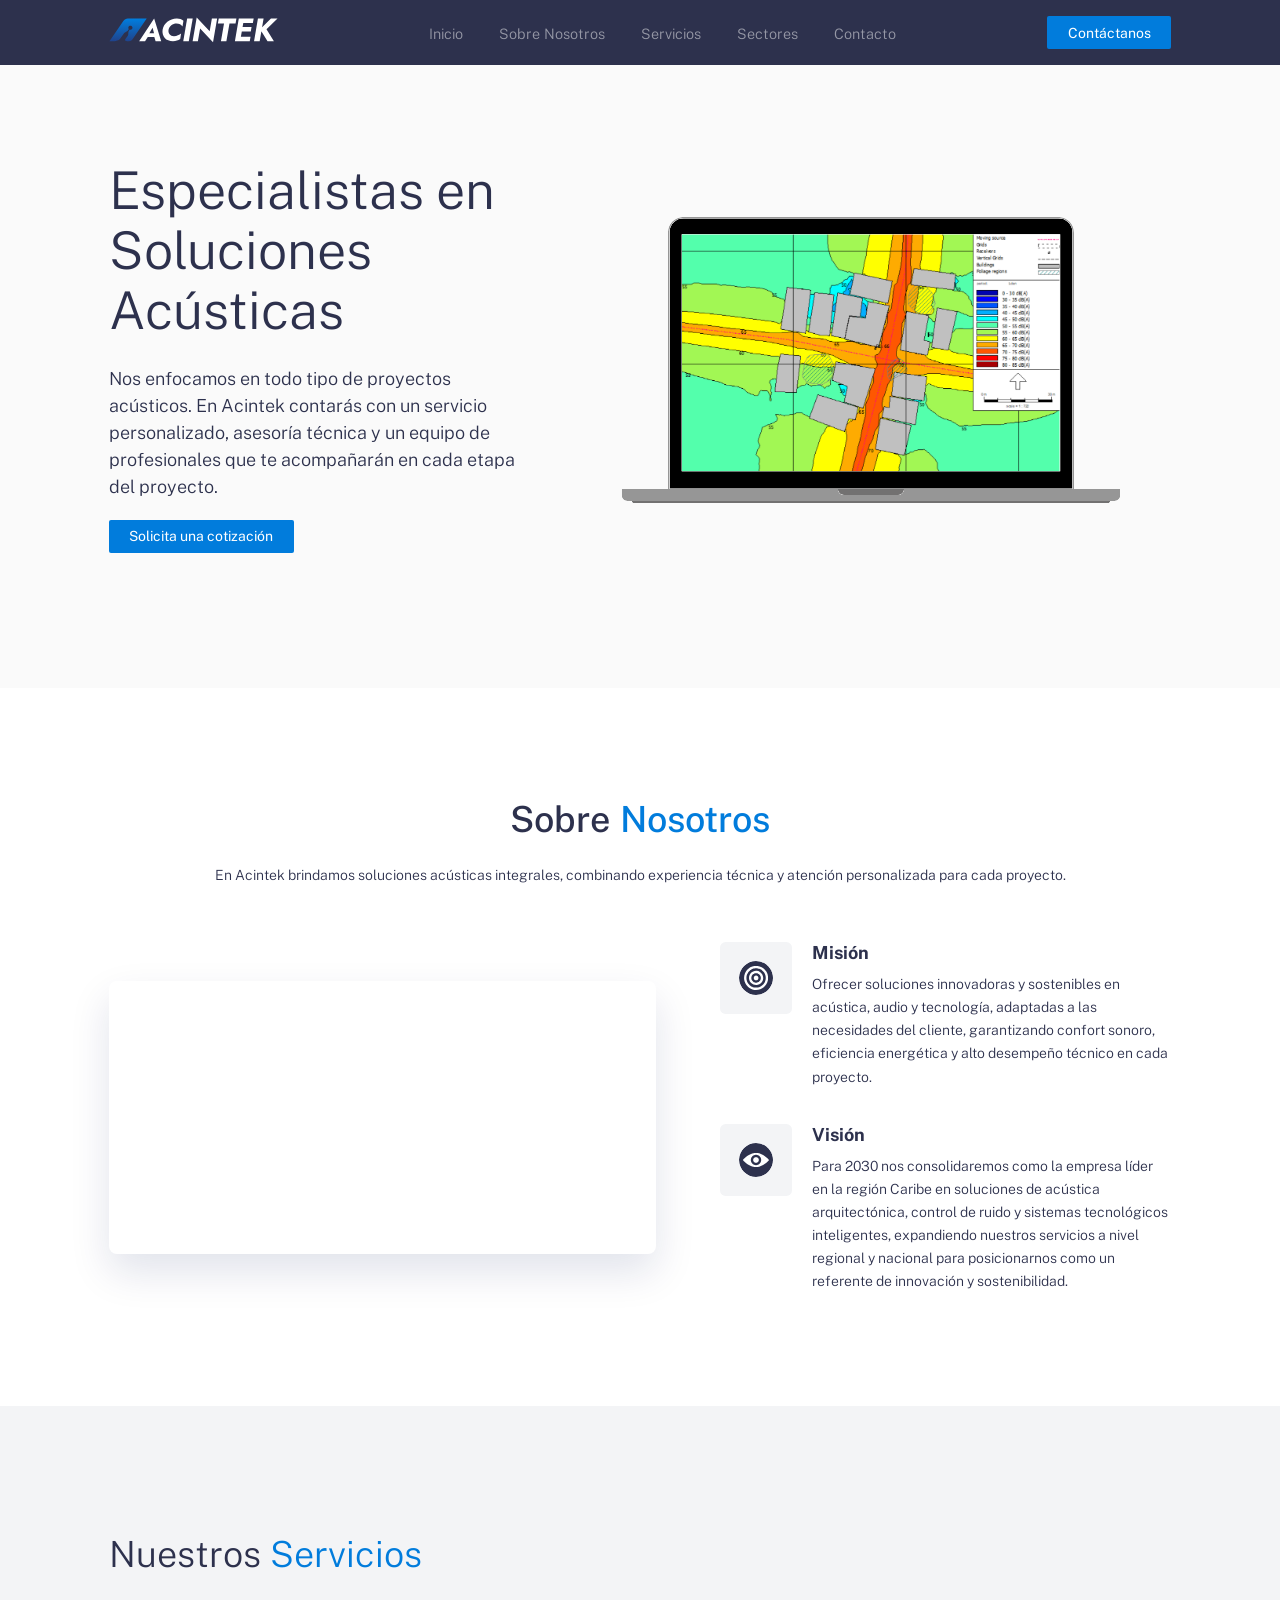
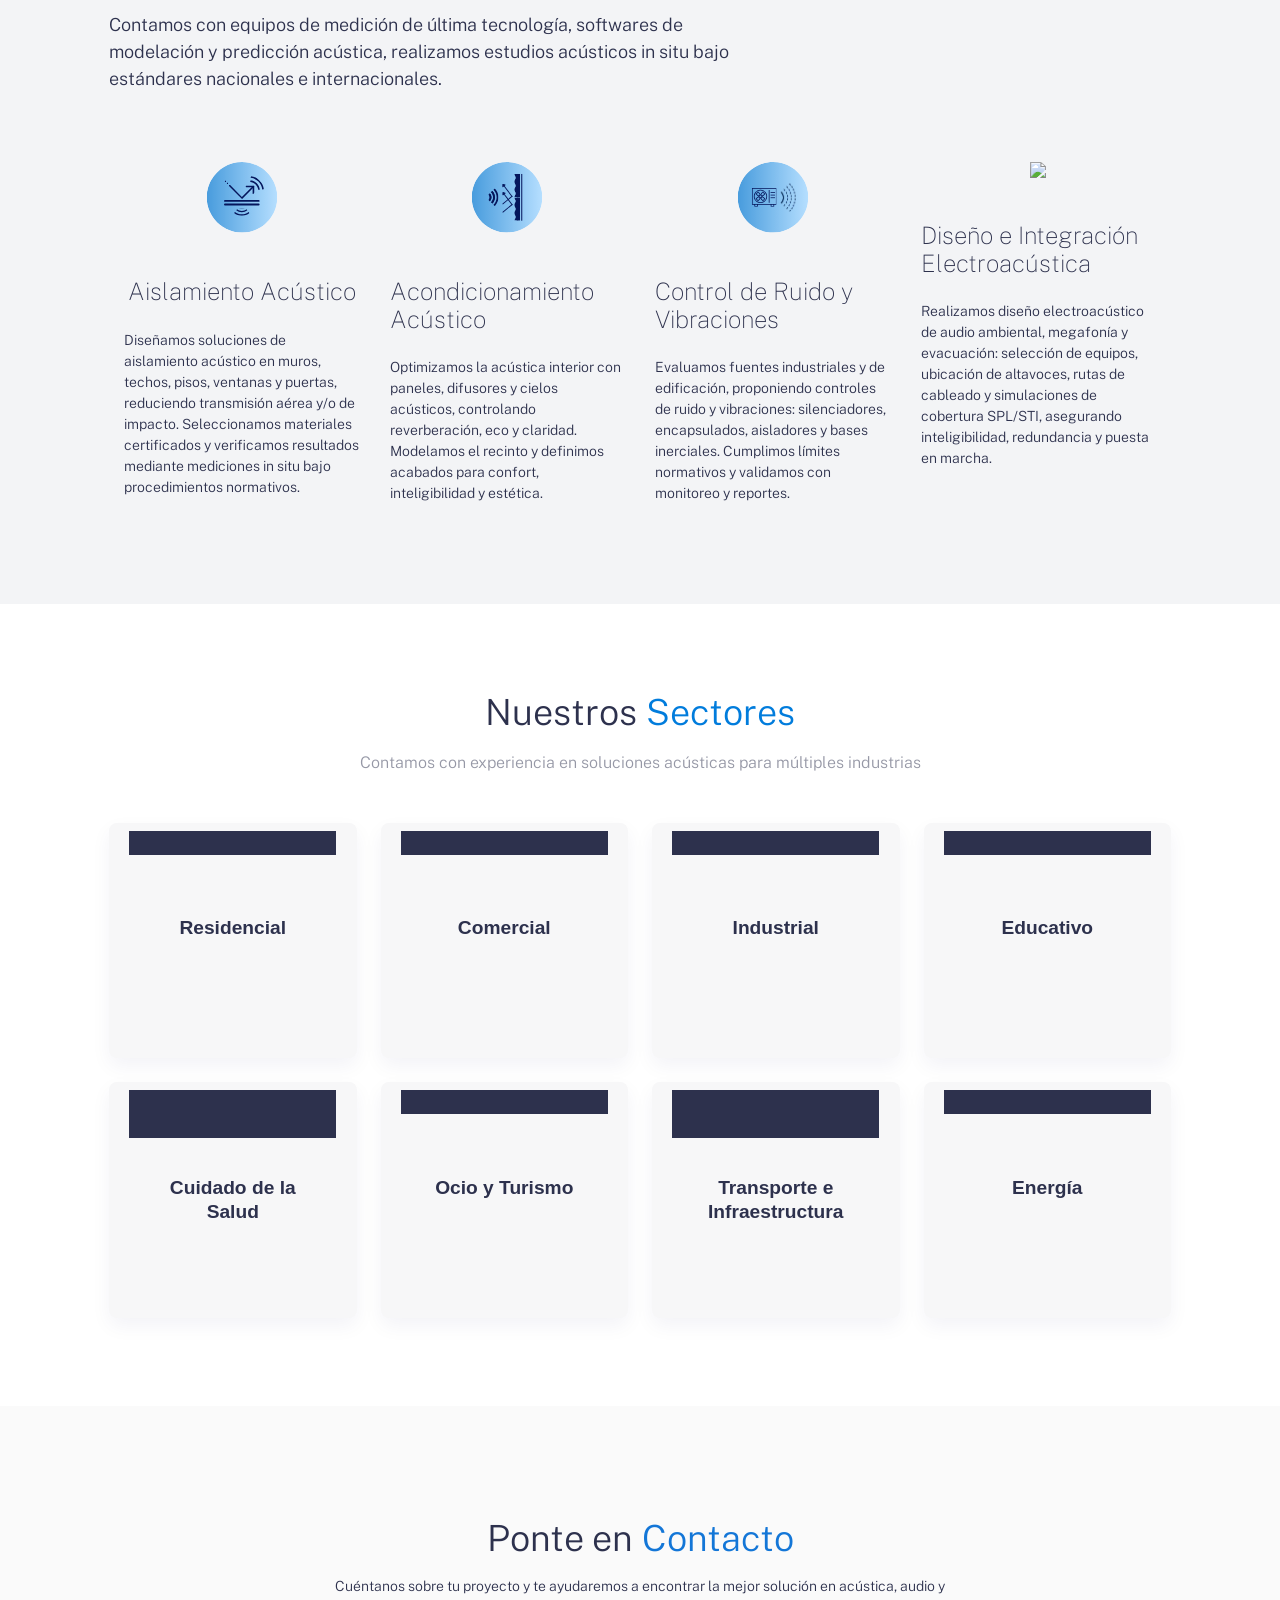
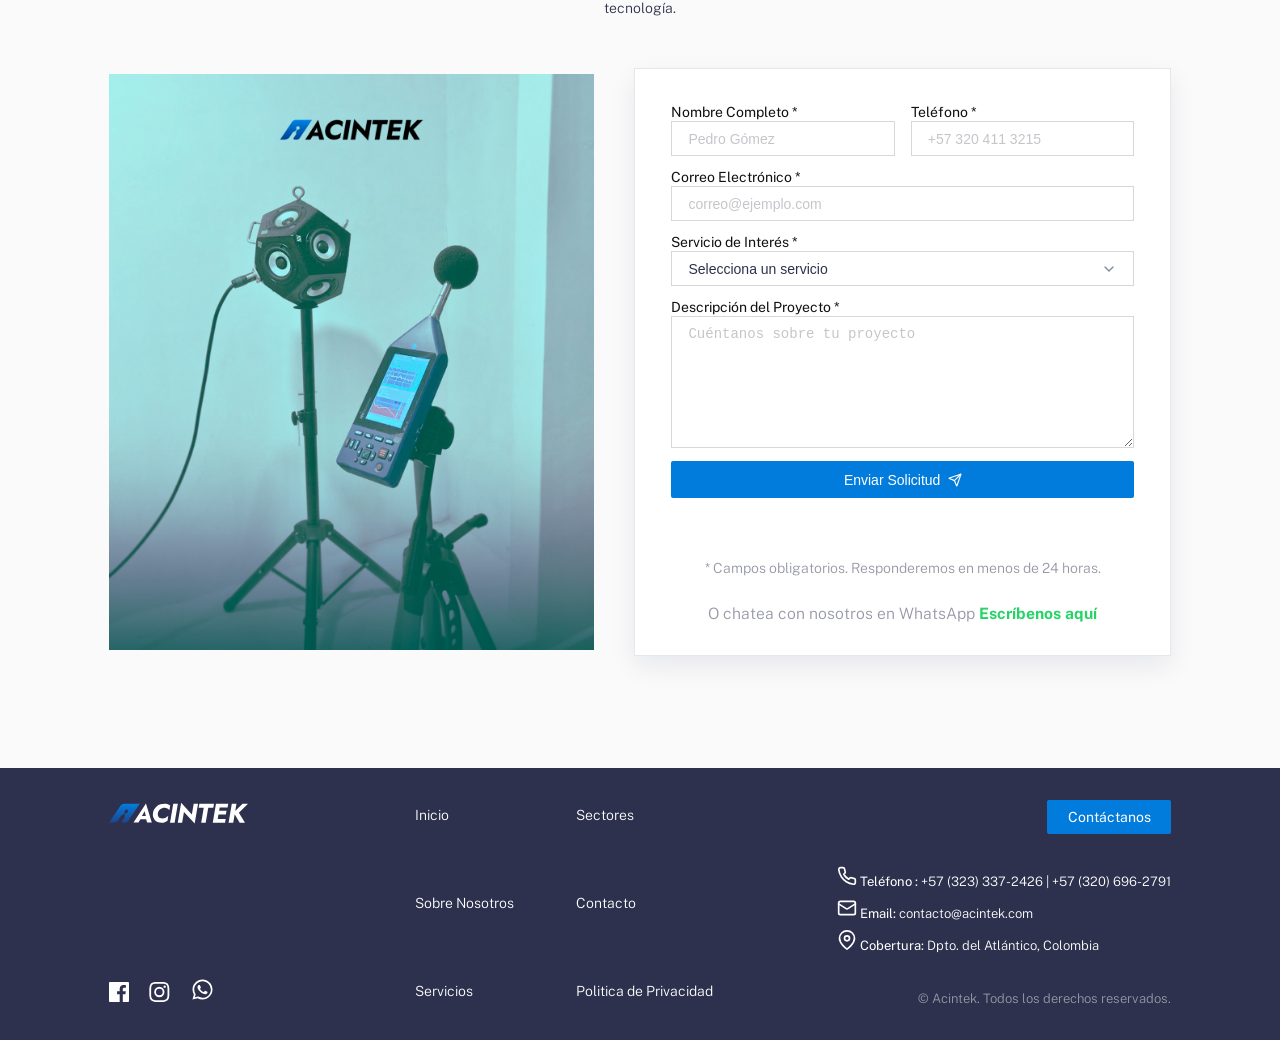
==== commit 29ee7bc5: ""Sectors corrections - (Ocio y Turismo)"" ====
--- a/index.html
+++ b/index.html
@@ -40,7 +40,7 @@
           </a>
 
           <div class="header__links hide-for-mobile">
-            <a href="/ACINTEK-WEBSITE/index.html">Inicio</a>
+            <a href="#hero">Inicio</a>
             <a href="#about">Sobre Nosotros</a>
             <a href="#feature">Servicios</a>
             <a href="#sectors">Sectores</a>
@@ -56,7 +56,7 @@
       </nav>
 
       <div class="header__menu has-fade">
-        <a href="/ACINTEK-WEBSITE/index.html">Inicio</a>
+        <a href="#hero">Inicio</a>
         <a href="#about">Sobre Nosotros</a>
         <a href="#feature">Servicios</a>
         <a href="#sectors">Sectores</a>
@@ -209,7 +209,7 @@
         </div>
 
         <div class="sectors__list">
-          <a href="sectors/residencial.html" class="sectors__item">
+          <button type="button" class="sectors__item">
             <div class="sectors__top">
               <span class="sectors__top-title">Residencial</span>
             </div>
@@ -219,9 +219,9 @@
                 Soluciones de aislamiento, acondicionamiento acústico y confort sonoro para viviendas y espacios residenciales.
               </p>
             </div>
-          </a>
-
-          <a href="sectors/comercial.html" class="sectors__item">
+          </button>
+
+          <button type="button" class="sectors__item">
             <div class="sectors__top">
               <span class="sectors__top-title">Comercial</span>
             </div>
@@ -231,9 +231,9 @@
                 Diseño y optimización acústica para oficinas, locales y espacios comerciales con enfoque funcional y estético.
               </p>
             </div>
-          </a>
-
-          <a href="sectors/industrial.html" class="sectors__item">
+          </button>
+
+          <button type="button" class="sectors__item">
             <div class="sectors__top">
               <span class="sectors__top-title">Industrial</span>
             </div>
@@ -243,9 +243,9 @@
                 Control de ruido, aislamiento y soluciones técnicas para plantas, maquinaria y entornos de operación industrial.
               </p>
             </div>
-          </a>
-
-          <a href="sectors/educativo.html" class="sectors__item">
+          </button>
+
+          <button type="button" class="sectors__item">
             <div class="sectors__top">
               <span class="sectors__top-title">Educativo</span>
             </div>
@@ -255,9 +255,9 @@
                 Mejoramos la inteligibilidad y el confort acústico en aulas, auditorios y entornos de aprendizaje.
               </p>
             </div>
-          </a>
-
-          <a href="sectors/salud.html" class="sectors__item">
+          </button>
+
+          <button type="button" class="sectors__item">
             <div class="sectors__top">
               <span class="sectors__top-title">Cuidado de la Salud</span>
             </div>
@@ -267,21 +267,21 @@
                 Soluciones acústicas para hospitales, clínicas y consultorios, priorizando bienestar, privacidad y control del ruido.
               </p>
             </div>
-          </a>
-
-          <a href="sectors/ocio-turismo.html" class="sectors__item">
+          </button>
+
+          <button type="button" class="sectors__item">
             <div class="sectors__top">
               <span class="sectors__top-title">Ocio y Turismo</span>
             </div>
             <div class="sectors__body">
               <h3 class="sectors__name">Ocio y Turismo</h3>
               <p class="sectors__desc">
-                Diseño acústico para hoteles, restaurantes, bares y espacios recreativos que buscan una mejor experiencia sonora.
-              </p>
-            </div>
-          </a>
-
-          <a href="sectors/transporte.html" class="sectors__item">
+                Diseño acústico y electroacústico para hoteles, restaurantes, bares y espacios recreativos que buscan una mejor experiencia sonora.
+              </p>
+            </div>
+          </button>
+
+          <button type="button" class="sectors__item">
             <div class="sectors__top">
               <span class="sectors__top-title">Transporte e Infraestructura</span>
             </div>
@@ -291,9 +291,9 @@
                 Evaluación y mitigación acústica en proyectos viales, terminales, corredores logísticos e infraestructura urbana.
               </p>
             </div>
-          </a>
-
-          <a href="sectors/energia.html" class="sectors__item">
+          </button>
+
+          <button type="button" class="sectors__item">
             <div class="sectors__top">
               <span class="sectors__top-title">Energía</span>
             </div>
@@ -303,7 +303,7 @@
                 Control acústico y análisis técnico para plantas de generación, subestaciones y proyectos energéticos.
               </p>
             </div>
-          </a>
+          </button>
         </div>
       </div>
     </section>
